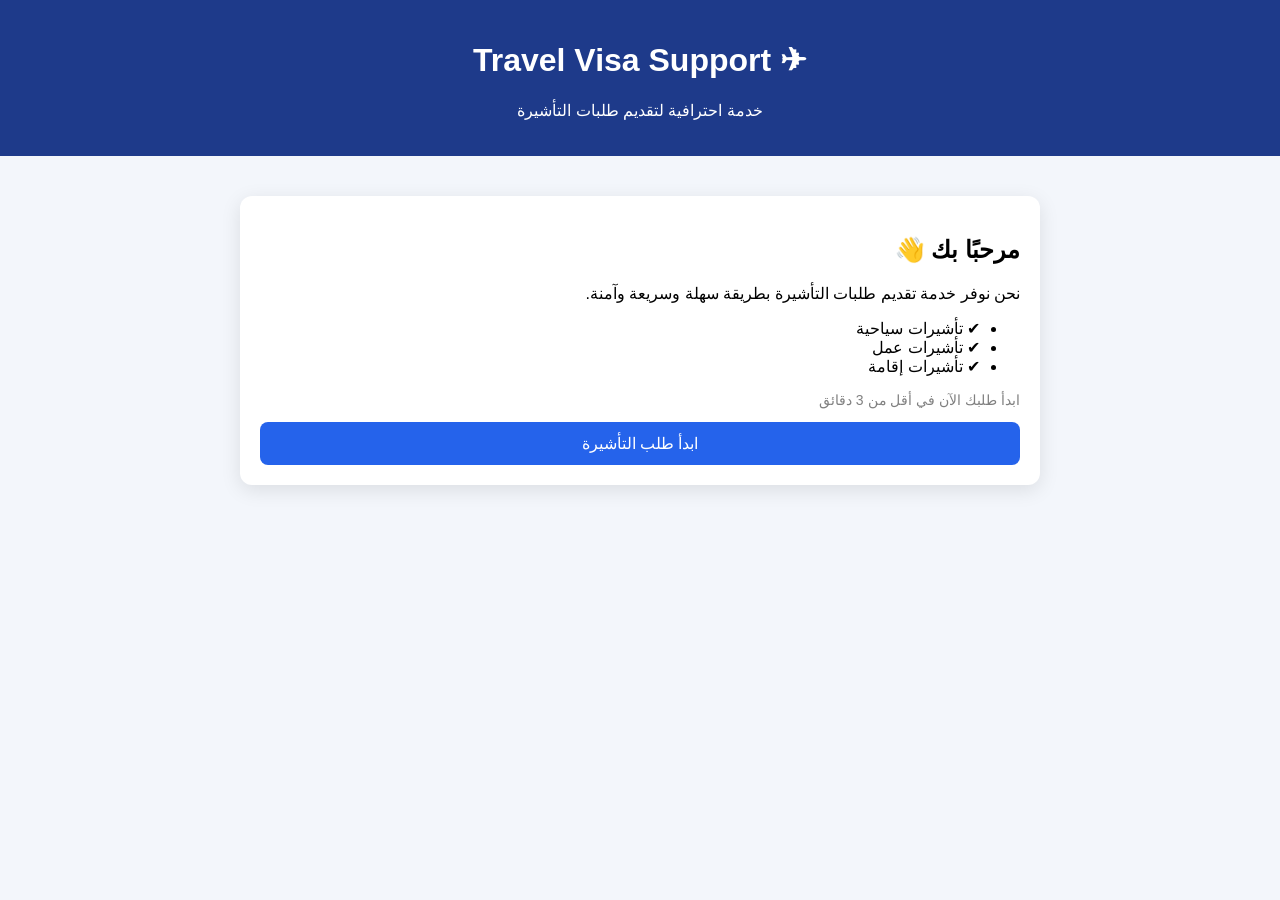
==== index.html @ c12b9d7c "Update index.html" ====
<!DOCTYPE html>
<html lang="ar">
<head>
<meta charset="UTF-8">
<meta name="viewport" content="width=device-width, initial-scale=1.0">
<title>Travel Visa Support</title>
<link rel="stylesheet" href="style.css">
</head>

<body>

<div class="header">
<h1>✈ Travel Visa Support</h1>
<p>خدمة احترافية لتقديم طلبات التأشيرة</p>
</div>

<div class="container">

<div class="card">

<h2>مرحبًا بك 👋</h2>

<p>
نحن نوفر خدمة تقديم طلبات التأشيرة بطريقة سهلة وسريعة وآمنة.
</p>

<ul>
<li>✔ تأشيرات سياحية</li>
<li>✔ تأشيرات عمل</li>
<li>✔ تأشيرات إقامة</li>
</ul>

<p style="color:gray;font-size:14px">
ابدأ طلبك الآن في أقل من 3 دقائق
</p>

<a href="step2.html">
<button>ابدأ طلب التأشيرة</button>
</a>

</div>

</div>

</body>
</html>
---- style.css ----
body{
  margin:0;
  font-family:Arial;
  direction:rtl;
  background:#f3f6fb;
}

.header{
  background:#1e3a8a;
  color:white;
  padding:20px;
  text-align:center;
}

.container{
  max-width:800px;
  margin:auto;
  padding:20px;
}

.card{
  background:white;
  padding:20px;
  border-radius:12px;
  box-shadow:0 5px 20px rgba(0,0,0,0.1);
  margin-top:20px;
}

input, select{
  width:100%;
  padding:12px;
  margin:10px 0;
  border-radius:8px;
  border:1px solid #ccc;
}

button{
  width:100%;
  padding:12px;
  background:#2563eb;
  color:white;
  border:none;
  border-radius:8px;
  cursor:pointer;
  font-size:16px;
}

button:hover{
  background:#1e40af;
}

.stepbar{
  display:flex;
  justify-content:space-between;
  margin-top:15px;
}

.stepbar div{
  flex:1;
  text-align:center;
  padding:8px;
  margin:2px;
  background:#e5e7eb;
  border-radius:6px;
  font-weight:bold;
}

.stepbar .active{
  background:#2563eb;
  color:white;
}
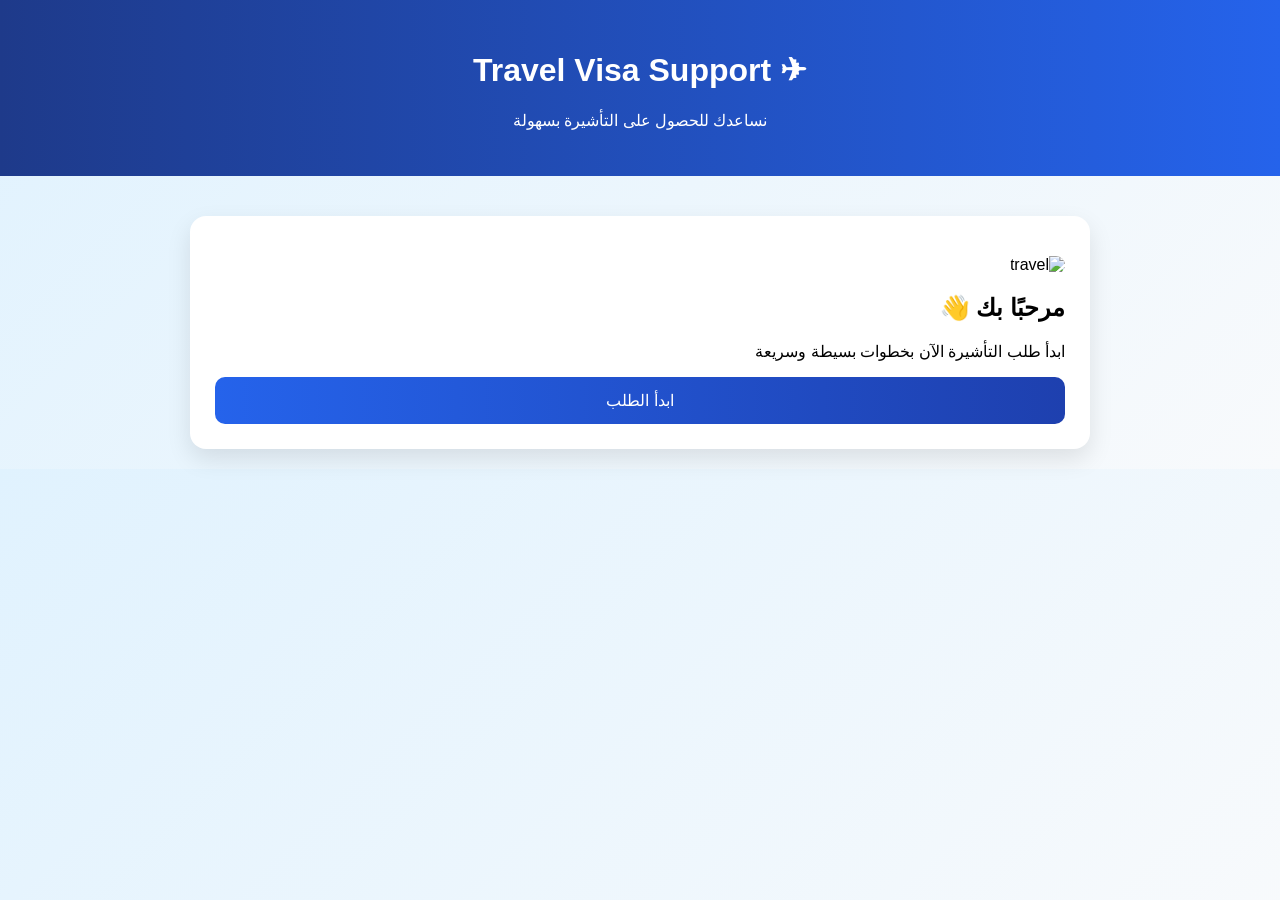
==== commit 3a10d854: "Update index.html" ====
--- a/index.html
+++ b/index.html
@@ -3,7 +3,7 @@
 <head>
 <meta charset="UTF-8">
 <meta name="viewport" content="width=device-width, initial-scale=1.0">
-<title>Travel Visa Support</title>
+<title>Travel Visa</title>
 <link rel="stylesheet" href="style.css">
 </head>
 
@@ -11,31 +11,21 @@
 
 <div class="header">
 <h1>✈ Travel Visa Support</h1>
-<p>خدمة احترافية لتقديم طلبات التأشيرة</p>
+<p>نساعدك للحصول على التأشيرة بسهولة</p>
 </div>
 
 <div class="container">
 
 <div class="card">
 
+<img class="hero" src="https://images.unsplash.com/photo-1502920514313-52581002a659" alt="travel">
+
 <h2>مرحبًا بك 👋</h2>
 
-<p>
-نحن نوفر خدمة تقديم طلبات التأشيرة بطريقة سهلة وسريعة وآمنة.
-</p>
-
-<ul>
-<li>✔ تأشيرات سياحية</li>
-<li>✔ تأشيرات عمل</li>
-<li>✔ تأشيرات إقامة</li>
-</ul>
-
-<p style="color:gray;font-size:14px">
-ابدأ طلبك الآن في أقل من 3 دقائق
-</p>
+<p>ابدأ طلب التأشيرة الآن بخطوات بسيطة وسريعة</p>
 
 <a href="step2.html">
-<button>ابدأ طلب التأشيرة</button>
+<button>ابدأ الطلب</button>
 </a>
 
 </div>
--- a/style.css
+++ b/style.css
@@ -2,70 +2,73 @@
   margin:0;
   font-family:Arial;
   direction:rtl;
-  background:#f3f6fb;
+  background: linear-gradient(135deg, #e0f2fe, #f8fafc);
 }
 
+/* Header جميل */
 .header{
-  background:#1e3a8a;
+  background: linear-gradient(90deg, #1e3a8a, #2563eb);
   color:white;
-  padding:20px;
+  padding:30px;
   text-align:center;
 }
 
+/* الحاوية */
 .container{
-  max-width:800px;
+  max-width:900px;
   margin:auto;
   padding:20px;
 }
 
+/* الكرت */
 .card{
   background:white;
-  padding:20px;
-  border-radius:12px;
-  box-shadow:0 5px 20px rgba(0,0,0,0.1);
+  padding:25px;
+  border-radius:16px;
+  box-shadow:0 10px 25px rgba(0,0,0,0.1);
   margin-top:20px;
+  transition:0.3s;
 }
 
+.card:hover{
+  transform:translateY(-3px);
+}
+
+/* الحقول */
 input, select{
   width:100%;
   padding:12px;
   margin:10px 0;
-  border-radius:8px;
-  border:1px solid #ccc;
+  border-radius:10px;
+  border:1px solid #ddd;
+  outline:none;
 }
 
+/* الأزرار */
 button{
   width:100%;
-  padding:12px;
-  background:#2563eb;
+  padding:14px;
+  background: linear-gradient(90deg,#2563eb,#1e40af);
   color:white;
   border:none;
-  border-radius:8px;
+  border-radius:10px;
   cursor:pointer;
   font-size:16px;
+  transition:0.3s;
 }
 
 button:hover{
-  background:#1e40af;
+  transform:scale(1.03);
 }
 
-.stepbar{
-  display:flex;
-  justify-content:space-between;
+/* زر رجوع */
+.back{
+  background:#6b7280;
+}
+
+/* صورة في الصفحة الأولى */
+.hero{
+  width:100%;
+  border-radius:15px;
   margin-top:15px;
 }
-
-.stepbar div{
-  flex:1;
-  text-align:center;
-  padding:8px;
-  margin:2px;
-  background:#e5e7eb;
-  border-radius:6px;
-  font-weight:bold;
-}
-
-.stepbar .active{
-  background:#2563eb;
-  color:white;
-}
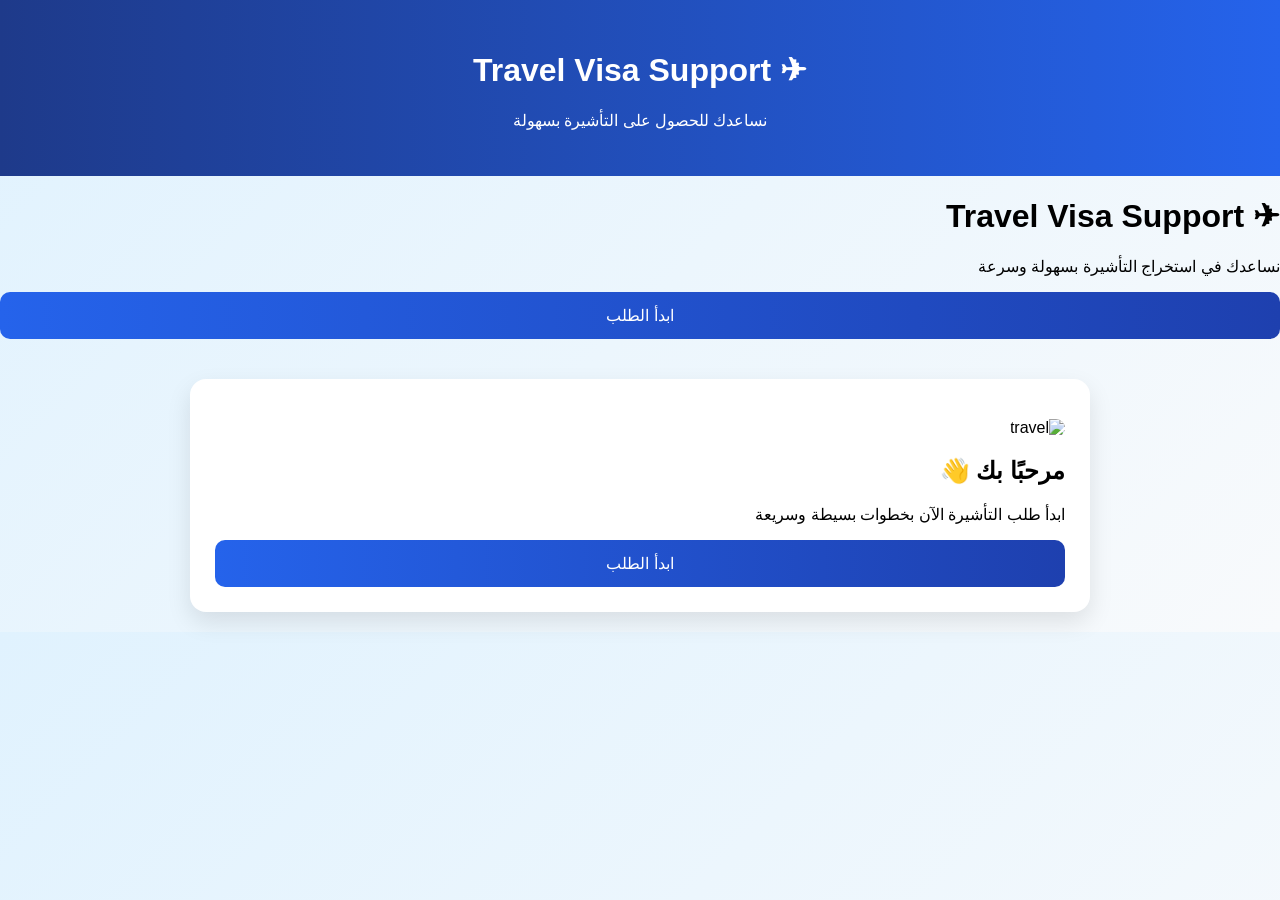
==== commit 18bf6a2a: "Update index.html" ====
--- a/index.html
+++ b/index.html
@@ -13,7 +13,20 @@
 <h1>✈ Travel Visa Support</h1>
 <p>نساعدك للحصول على التأشيرة بسهولة</p>
 </div>
+<div class="hero">
 
+  <div class="overlay"></div>
+
+  <div class="hero-content">
+    <h1>✈ Travel Visa Support</h1>
+    <p>نساعدك في استخراج التأشيرة بسهولة وسرعة</p>
+
+    <a href="step2.html">
+      <button>ابدأ الطلب</button>
+    </a>
+  </div>
+
+</div>
 <div class="container">
 
 <div class="card">
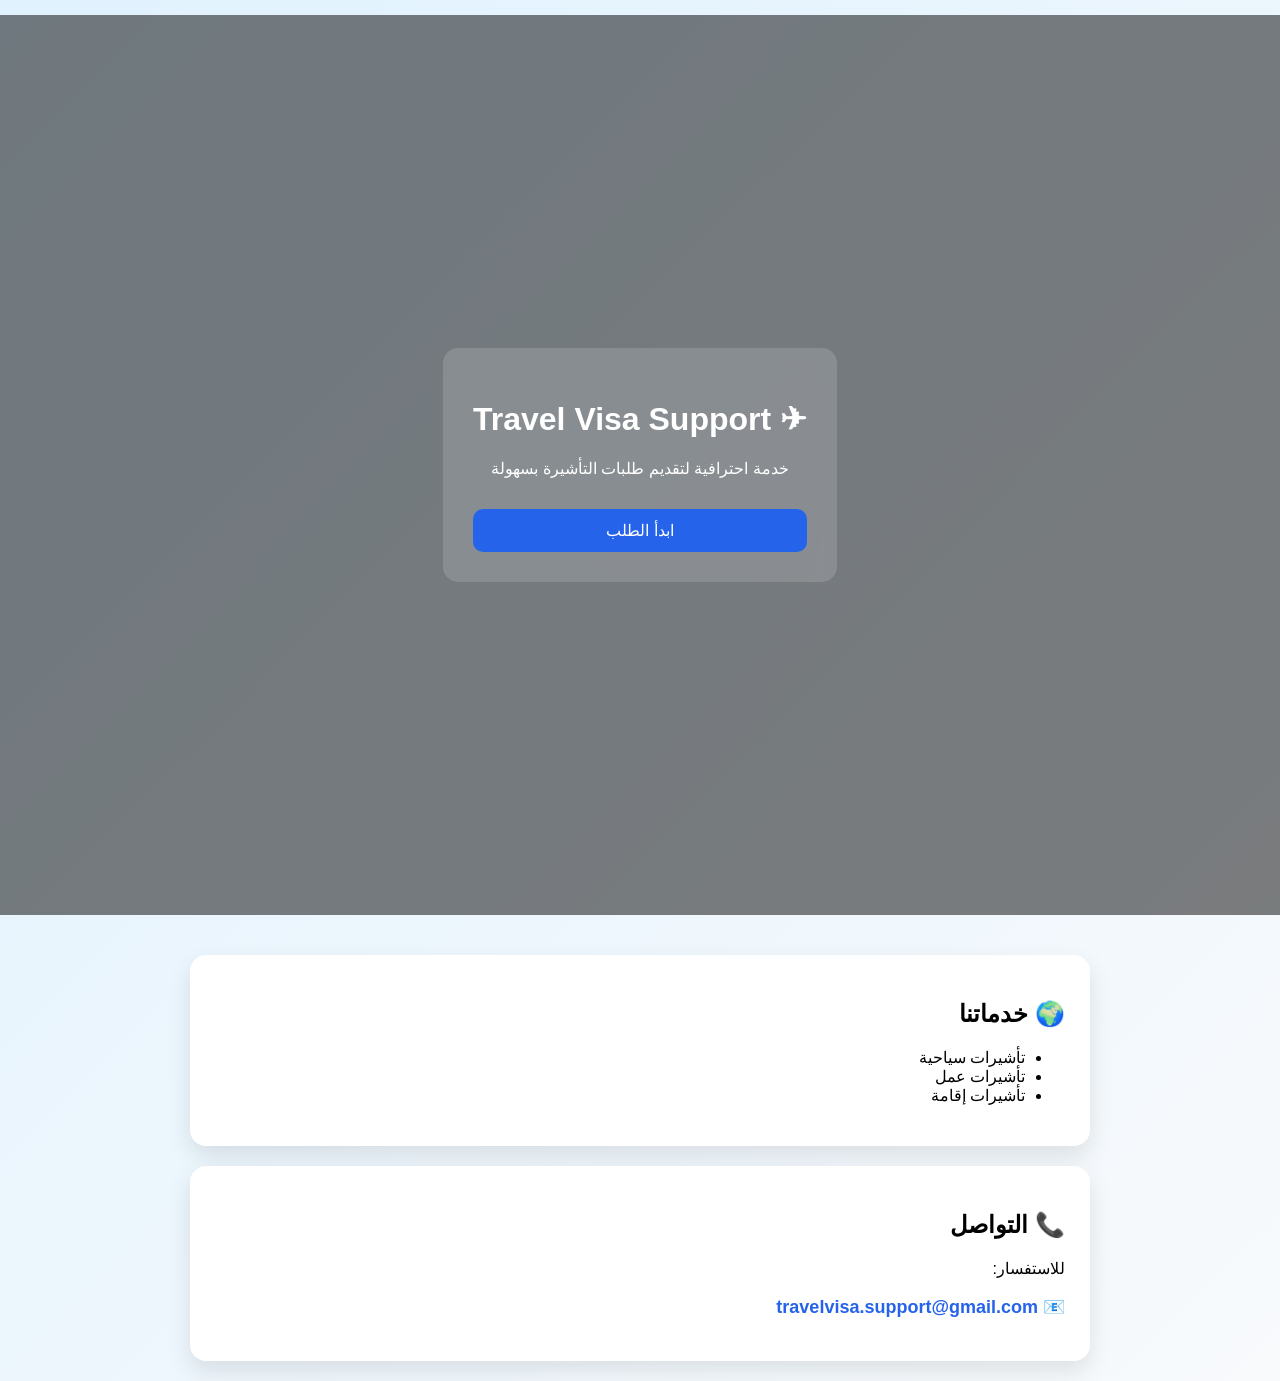
==== commit 6cea3b5f: "Update index.html" ====
--- a/index.html
+++ b/index.html
@@ -3,23 +3,20 @@
 <head>
 <meta charset="UTF-8">
 <meta name="viewport" content="width=device-width, initial-scale=1.0">
-<title>Travel Visa</title>
+<title>Travel Visa Support</title>
 <link rel="stylesheet" href="style.css">
 </head>
 
 <body>
 
-<div class="header">
-<h1>✈ Travel Visa Support</h1>
-<p>نساعدك للحصول على التأشيرة بسهولة</p>
-</div>
+<!-- HERO -->
 <div class="hero">
 
   <div class="overlay"></div>
 
   <div class="hero-content">
     <h1>✈ Travel Visa Support</h1>
-    <p>نساعدك في استخراج التأشيرة بسهولة وسرعة</p>
+    <p>خدمة احترافية لتقديم طلبات التأشيرة بسهولة</p>
 
     <a href="step2.html">
       <button>ابدأ الطلب</button>
@@ -27,21 +24,33 @@
   </div>
 
 </div>
+
+<!-- محتوى إضافي -->
 <div class="container">
 
-<div class="card">
+  <div class="card">
 
-<img class="hero" src="https://images.unsplash.com/photo-1502920514313-52581002a659" alt="travel">
+    <h2>🌍 خدماتنا</h2>
 
-<h2>مرحبًا بك 👋</h2>
+    <ul>
+      <li>تأشيرات سياحية</li>
+      <li>تأشيرات عمل</li>
+      <li>تأشيرات إقامة</li>
+    </ul>
 
-<p>ابدأ طلب التأشيرة الآن بخطوات بسيطة وسريعة</p>
+  </div>
 
-<a href="step2.html">
-<button>ابدأ الطلب</button>
-</a>
+  <div class="card">
 
-</div>
+    <h2>📞 التواصل</h2>
+
+    <p>للاستفسار:</p>
+
+    <p style="font-size:18px; font-weight:bold; color:#2563eb;">
+      📧 travelvisa.support@gmail.com
+    </p>
+
+  </div>
 
 </div>
 
--- a/style.css
+++ b/style.css
@@ -72,3 +72,50 @@
   border-radius:15px;
   margin-top:15px;
 }
+.hero{
+  height:100vh;
+  background-image:url("https://images.unsplash.com/photo-1526772662000-3f88f10405ff");
+  background-size:cover;
+  background-position:center;
+  position:relative;
+  display:flex;
+  align-items:center;
+  justify-content:center;
+  text-align:center;
+}
+
+/* طبقة غامقة فوق الصورة */
+.overlay{
+  position:absolute;
+  top:0;
+  left:0;
+  width:100%;
+  height:100%;
+  background:rgba(0,0,0,0.5);
+}
+
+/* الصندوق الذي يحتوي النص */
+.hero-content{
+  position:relative;
+  background:rgba(255,255,255,0.15);
+  padding:30px;
+  border-radius:15px;
+  backdrop-filter:blur(10px);
+  color:white;
+  max-width:500px;
+}
+
+/* الزر */
+.hero-content button{
+  margin-top:15px;
+  padding:12px 20px;
+  border:none;
+  border-radius:10px;
+  background:#2563eb;
+  color:white;
+  cursor:pointer;
+}
+
+.hero-content button:hover{
+  background:#1e40af;
+}
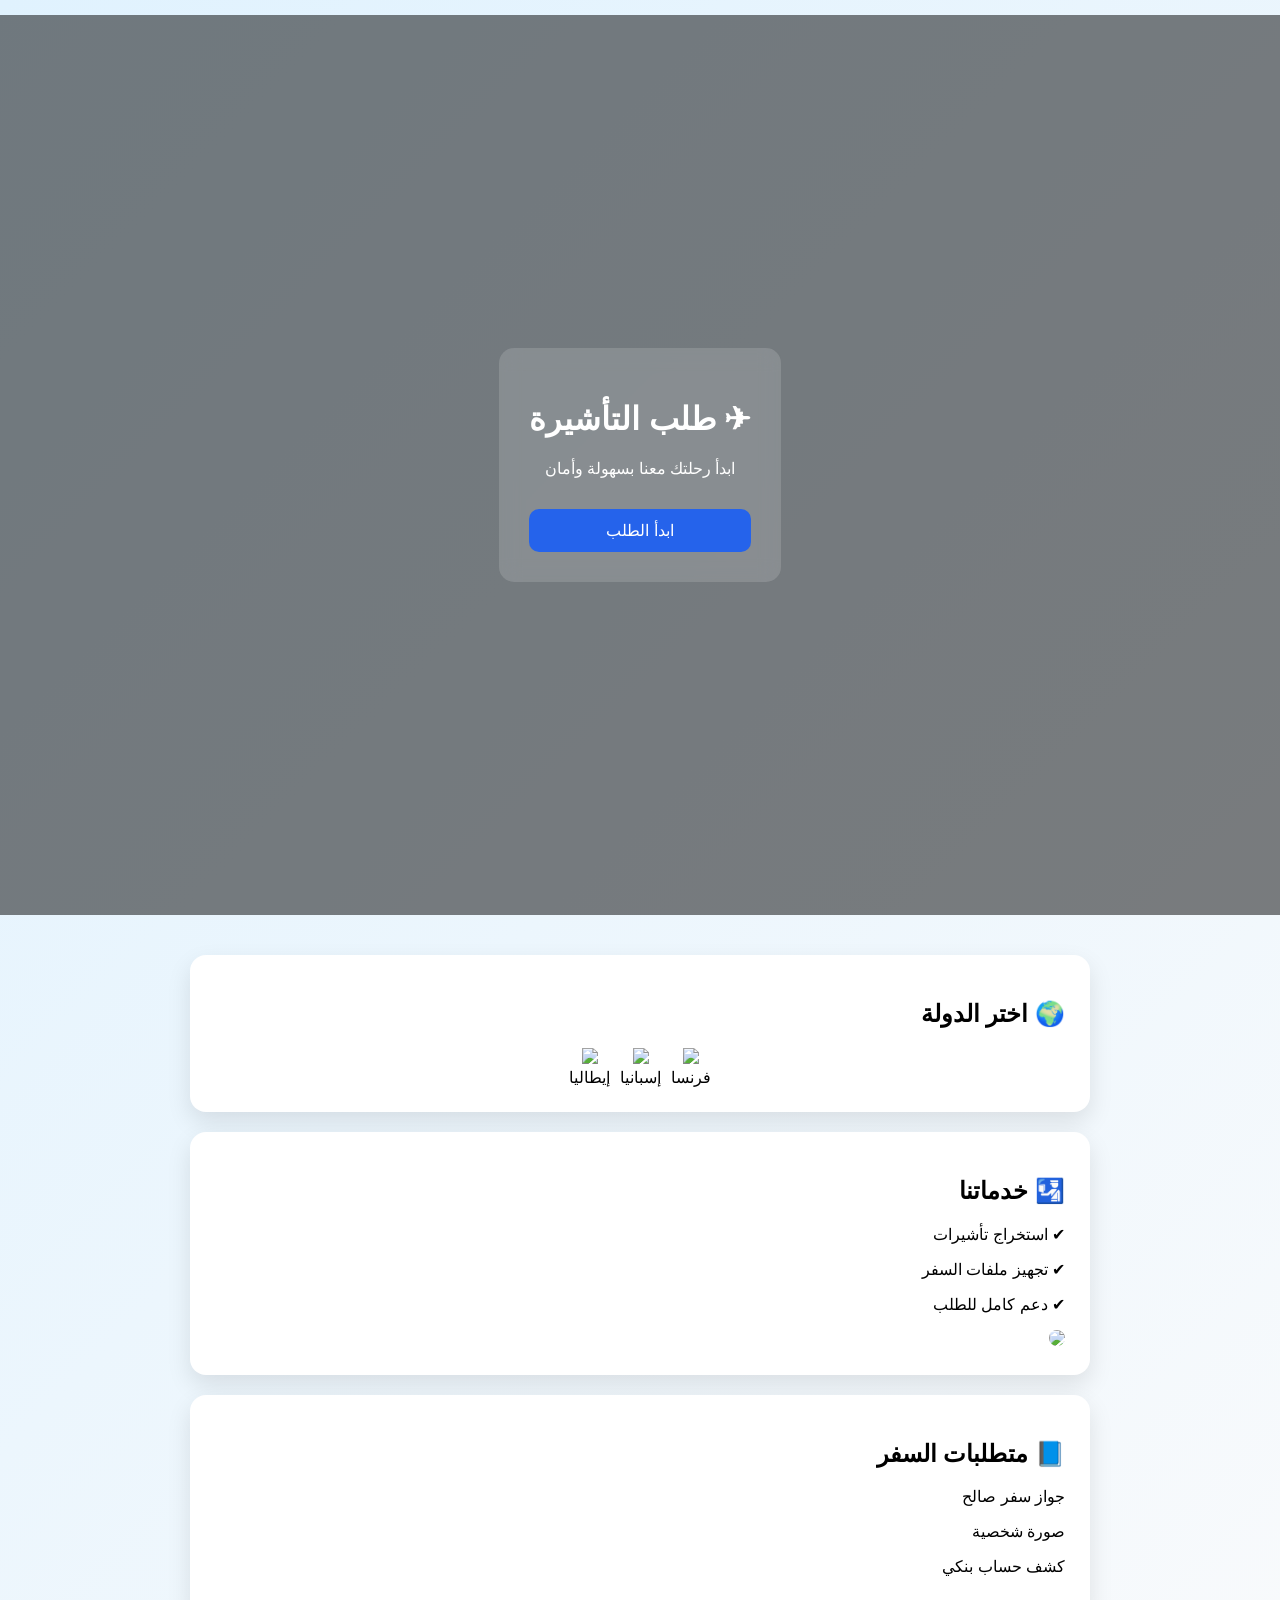
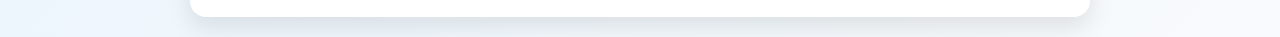
==== commit 9a81ab34: "Update index.html" ====
--- a/index.html
+++ b/index.html
@@ -11,46 +11,64 @@
 
 <!-- HERO -->
 <div class="hero">
-
   <div class="overlay"></div>
 
   <div class="hero-content">
-    <h1>✈ Travel Visa Support</h1>
-    <p>خدمة احترافية لتقديم طلبات التأشيرة بسهولة</p>
+    <h1>✈ طلب التأشيرة</h1>
+    <p>ابدأ رحلتك معنا بسهولة وأمان</p>
 
     <a href="step2.html">
       <button>ابدأ الطلب</button>
     </a>
   </div>
+</div>
+
+<div class="container">
+
+<!-- الدول -->
+<div class="card">
+  <h2>🌍 اختر الدولة</h2>
+
+  <div style="display:flex; gap:10px; flex-wrap:wrap; justify-content:center;">
+
+    <div style="text-align:center;">
+      <img src="https://flagcdn.com/w80/fr.png"><br>
+      فرنسا
+    </div>
+
+    <div style="text-align:center;">
+      <img src="https://flagcdn.com/w80/es.png"><br>
+      إسبانيا
+    </div>
+
+    <div style="text-align:center;">
+      <img src="https://flagcdn.com/w80/it.png"><br>
+      إيطاليا
+    </div>
+
+  </div>
+</div>
+
+<!-- خدمات -->
+<div class="card">
+  <h2>🛂 خدماتنا</h2>
+
+  <p>✔ استخراج تأشيرات</p>
+  <p>✔ تجهيز ملفات السفر</p>
+  <p>✔ دعم كامل للطلب</p>
+
+  <img src="https://images.unsplash.com/photo-1605902711622-cfb43c4437d0" style="width:100%; border-radius:12px;">
+</div>
+
+<!-- جواز -->
+<div class="card">
+  <h2>📘 متطلبات السفر</h2>
+
+  <p>جواز سفر صالح</p>
+  <p>صورة شخصية</p>
+  <p>كشف حساب بنكي</p>
 
 </div>
-
-<!-- محتوى إضافي -->
-<div class="container">
-
-  <div class="card">
-
-    <h2>🌍 خدماتنا</h2>
-
-    <ul>
-      <li>تأشيرات سياحية</li>
-      <li>تأشيرات عمل</li>
-      <li>تأشيرات إقامة</li>
-    </ul>
-
-  </div>
-
-  <div class="card">
-
-    <h2>📞 التواصل</h2>
-
-    <p>للاستفسار:</p>
-
-    <p style="font-size:18px; font-weight:bold; color:#2563eb;">
-      📧 travelvisa.support@gmail.com
-    </p>
-
-  </div>
 
 </div>
 
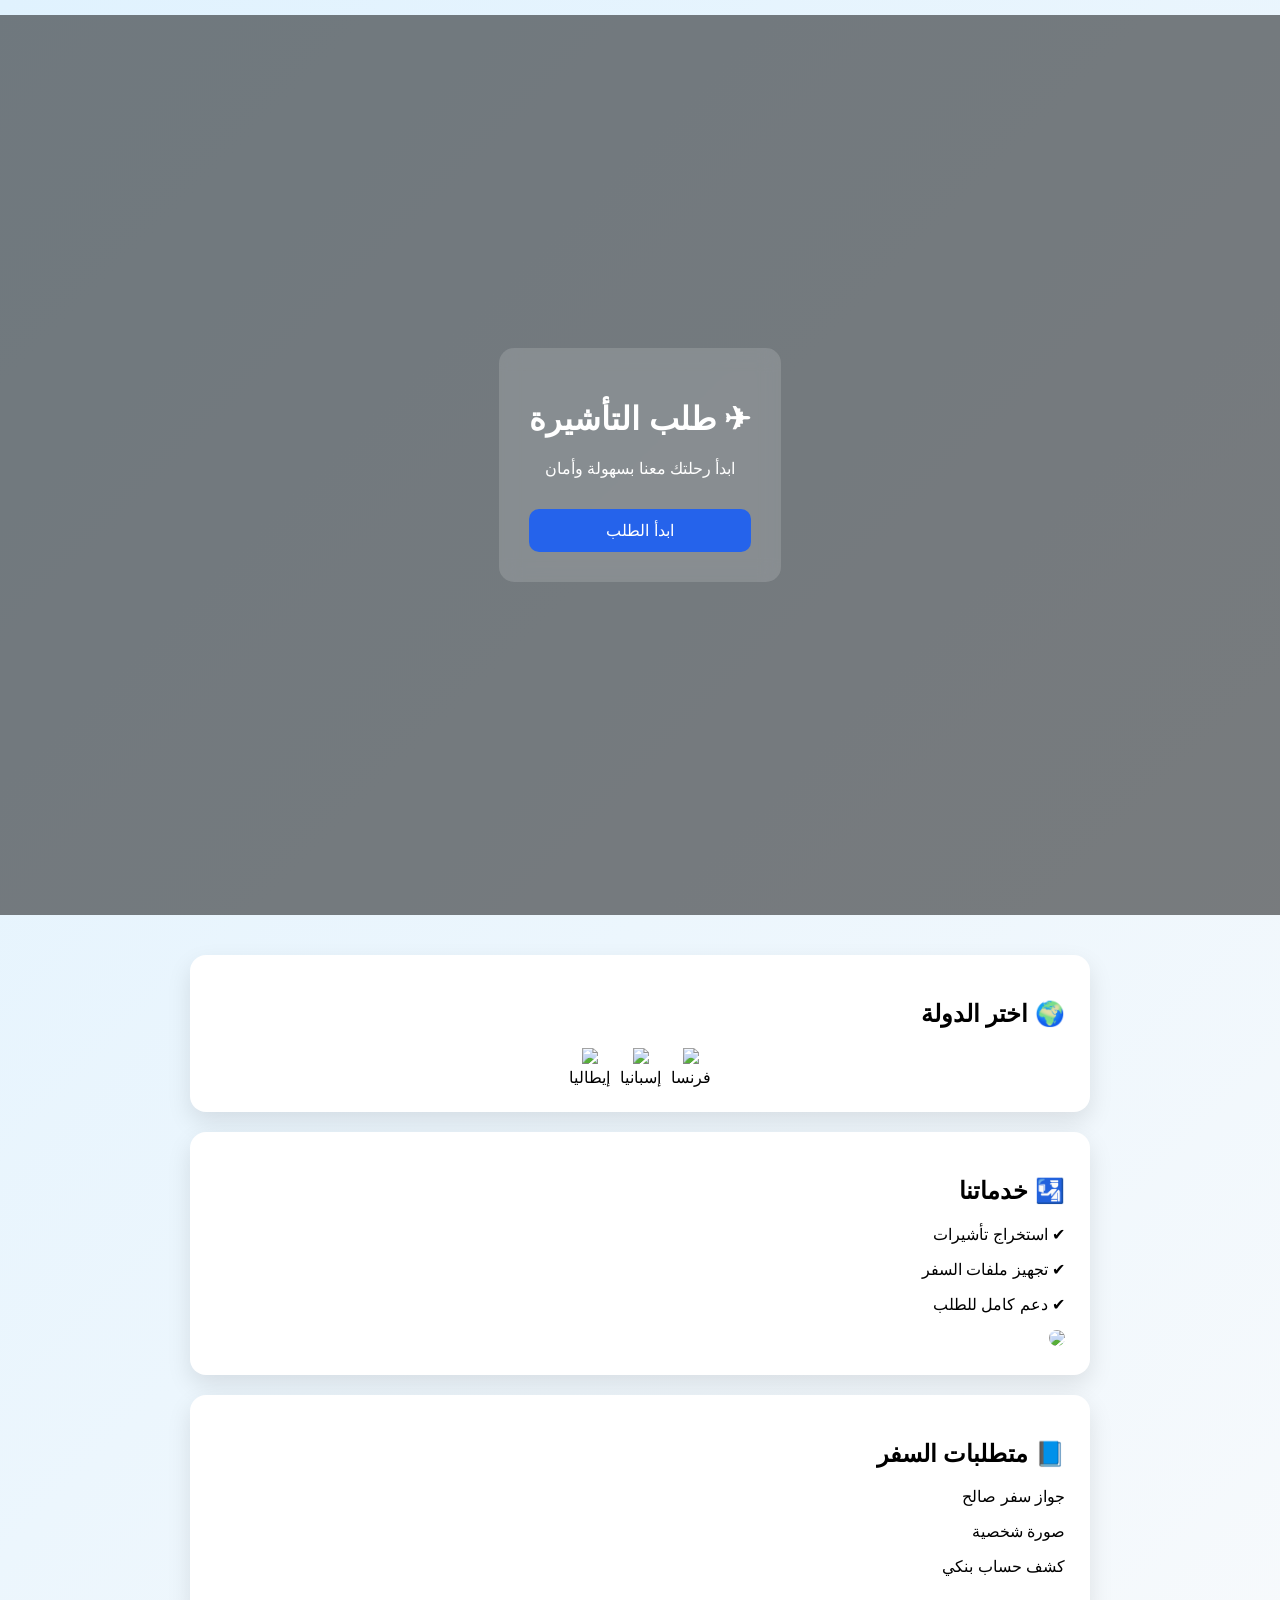
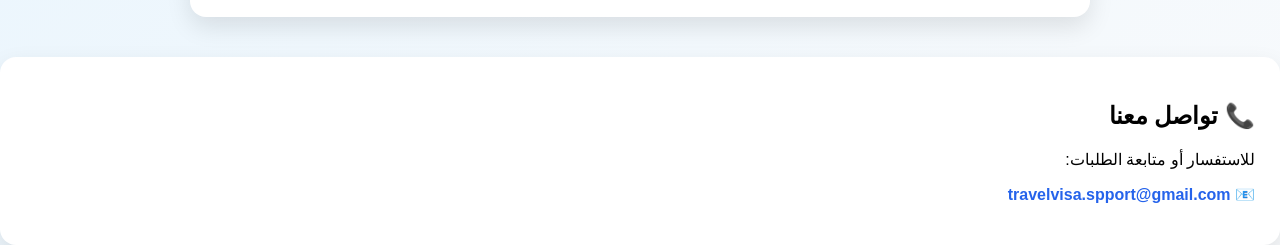
==== commit d8e6cda1: "Update index.html" ====
--- a/index.html
+++ b/index.html
@@ -74,3 +74,14 @@
 
 </body>
 </html>
+<div class="card">
+
+  <h2>📞 تواصل معنا</h2>
+
+  <p>للاستفسار أو متابعة الطلبات:</p>
+
+  <p style="font-weight:bold;color:#2563eb;">
+    📧 travelvisa.spport@gmail.com
+  </p>
+
+</div>
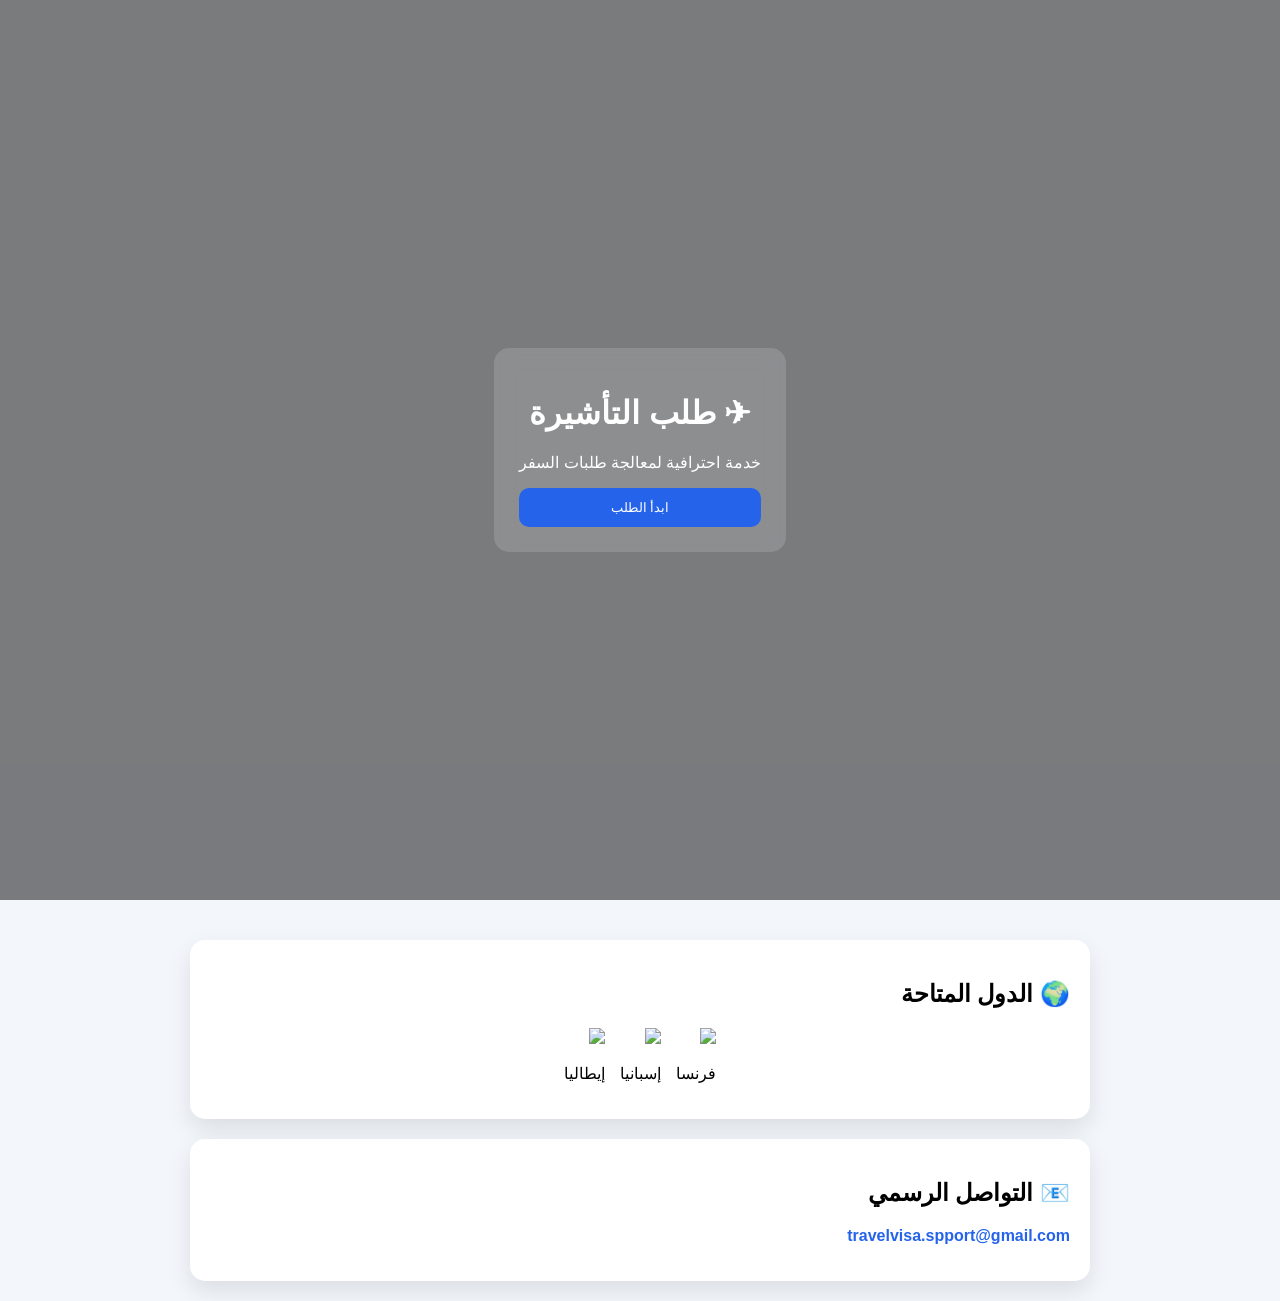
==== commit dc40e0b3: "Update index.html" ====
--- a/index.html
+++ b/index.html
@@ -9,13 +9,12 @@
 
 <body>
 
-<!-- HERO -->
 <div class="hero">
   <div class="overlay"></div>
 
   <div class="hero-content">
     <h1>✈ طلب التأشيرة</h1>
-    <p>ابدأ رحلتك معنا بسهولة وأمان</p>
+    <p>خدمة احترافية لمعالجة طلبات السفر</p>
 
     <a href="step2.html">
       <button>ابدأ الطلب</button>
@@ -25,63 +24,24 @@
 
 <div class="container">
 
-<!-- الدول -->
-<div class="card">
-  <h2>🌍 اختر الدولة</h2>
+  <div class="card">
+    <h2>🌍 الدول المتاحة</h2>
 
-  <div style="display:flex; gap:10px; flex-wrap:wrap; justify-content:center;">
+    <div style="display:flex;gap:15px;justify-content:center;flex-wrap:wrap;">
+      <div><img src="https://flagcdn.com/w80/fr.png"><p>فرنسا</p></div>
+      <div><img src="https://flagcdn.com/w80/es.png"><p>إسبانيا</p></div>
+      <div><img src="https://flagcdn.com/w80/it.png"><p>إيطاليا</p></div>
+    </div>
+  </div>
 
-    <div style="text-align:center;">
-      <img src="https://flagcdn.com/w80/fr.png"><br>
-      فرنسا
-    </div>
-
-    <div style="text-align:center;">
-      <img src="https://flagcdn.com/w80/es.png"><br>
-      إسبانيا
-    </div>
-
-    <div style="text-align:center;">
-      <img src="https://flagcdn.com/w80/it.png"><br>
-      إيطاليا
-    </div>
-
+  <div class="card">
+    <h2>📧 التواصل الرسمي</h2>
+    <p style="font-weight:bold;color:#2563eb;">
+      travelvisa.spport@gmail.com
+    </p>
   </div>
-</div>
-
-<!-- خدمات -->
-<div class="card">
-  <h2>🛂 خدماتنا</h2>
-
-  <p>✔ استخراج تأشيرات</p>
-  <p>✔ تجهيز ملفات السفر</p>
-  <p>✔ دعم كامل للطلب</p>
-
-  <img src="https://images.unsplash.com/photo-1605902711622-cfb43c4437d0" style="width:100%; border-radius:12px;">
-</div>
-
-<!-- جواز -->
-<div class="card">
-  <h2>📘 متطلبات السفر</h2>
-
-  <p>جواز سفر صالح</p>
-  <p>صورة شخصية</p>
-  <p>كشف حساب بنكي</p>
-
-</div>
 
 </div>
 
 </body>
 </html>
-<div class="card">
-
-  <h2>📞 تواصل معنا</h2>
-
-  <p>للاستفسار أو متابعة الطلبات:</p>
-
-  <p style="font-weight:bold;color:#2563eb;">
-    📧 travelvisa.spport@gmail.com
-  </p>
-
-</div>
--- a/style.css
+++ b/style.css
@@ -2,79 +2,13 @@
   margin:0;
   font-family:Arial;
   direction:rtl;
-  background: linear-gradient(135deg, #e0f2fe, #f8fafc);
+  background:#f3f6fb;
 }
 
-/* Header جميل */
-.header{
-  background: linear-gradient(90deg, #1e3a8a, #2563eb);
-  color:white;
-  padding:30px;
-  text-align:center;
-}
-
-/* الحاوية */
-.container{
-  max-width:900px;
-  margin:auto;
-  padding:20px;
-}
-
-/* الكرت */
-.card{
-  background:white;
-  padding:25px;
-  border-radius:16px;
-  box-shadow:0 10px 25px rgba(0,0,0,0.1);
-  margin-top:20px;
-  transition:0.3s;
-}
-
-.card:hover{
-  transform:translateY(-3px);
-}
-
-/* الحقول */
-input, select{
-  width:100%;
-  padding:12px;
-  margin:10px 0;
-  border-radius:10px;
-  border:1px solid #ddd;
-  outline:none;
-}
-
-/* الأزرار */
-button{
-  width:100%;
-  padding:14px;
-  background: linear-gradient(90deg,#2563eb,#1e40af);
-  color:white;
-  border:none;
-  border-radius:10px;
-  cursor:pointer;
-  font-size:16px;
-  transition:0.3s;
-}
-
-button:hover{
-  transform:scale(1.03);
-}
-
-/* زر رجوع */
-.back{
-  background:#6b7280;
-}
-
-/* صورة في الصفحة الأولى */
-.hero{
-  width:100%;
-  border-radius:15px;
-  margin-top:15px;
-}
+/* HERO */
 .hero{
   height:100vh;
-  background-image:url("https://images.unsplash.com/photo-1526772662000-3f88f10405ff");
+  background-image:url("https://images.unsplash.com/photo-1502920514313-52581002a659");
   background-size:cover;
   background-position:center;
   position:relative;
@@ -84,31 +18,49 @@
   text-align:center;
 }
 
-/* طبقة غامقة فوق الصورة */
 .overlay{
   position:absolute;
-  top:0;
-  left:0;
   width:100%;
   height:100%;
   background:rgba(0,0,0,0.5);
 }
 
-/* الصندوق الذي يحتوي النص */
 .hero-content{
   position:relative;
   background:rgba(255,255,255,0.15);
-  padding:30px;
+  padding:25px;
   border-radius:15px;
   backdrop-filter:blur(10px);
   color:white;
   max-width:500px;
 }
 
-/* الزر */
-.hero-content button{
-  margin-top:15px;
-  padding:12px 20px;
+/* CARD */
+.container{
+  max-width:900px;
+  margin:auto;
+  padding:20px;
+}
+
+.card{
+  background:white;
+  padding:20px;
+  border-radius:15px;
+  margin-top:20px;
+  box-shadow:0 10px 25px rgba(0,0,0,0.1);
+}
+
+input, select{
+  width:100%;
+  padding:12px;
+  margin:10px 0;
+  border-radius:10px;
+  border:1px solid #ddd;
+}
+
+button{
+  width:100%;
+  padding:12px;
   border:none;
   border-radius:10px;
   background:#2563eb;
@@ -116,6 +68,6 @@
   cursor:pointer;
 }
 
-.hero-content button:hover{
+button:hover{
   background:#1e40af;
 }
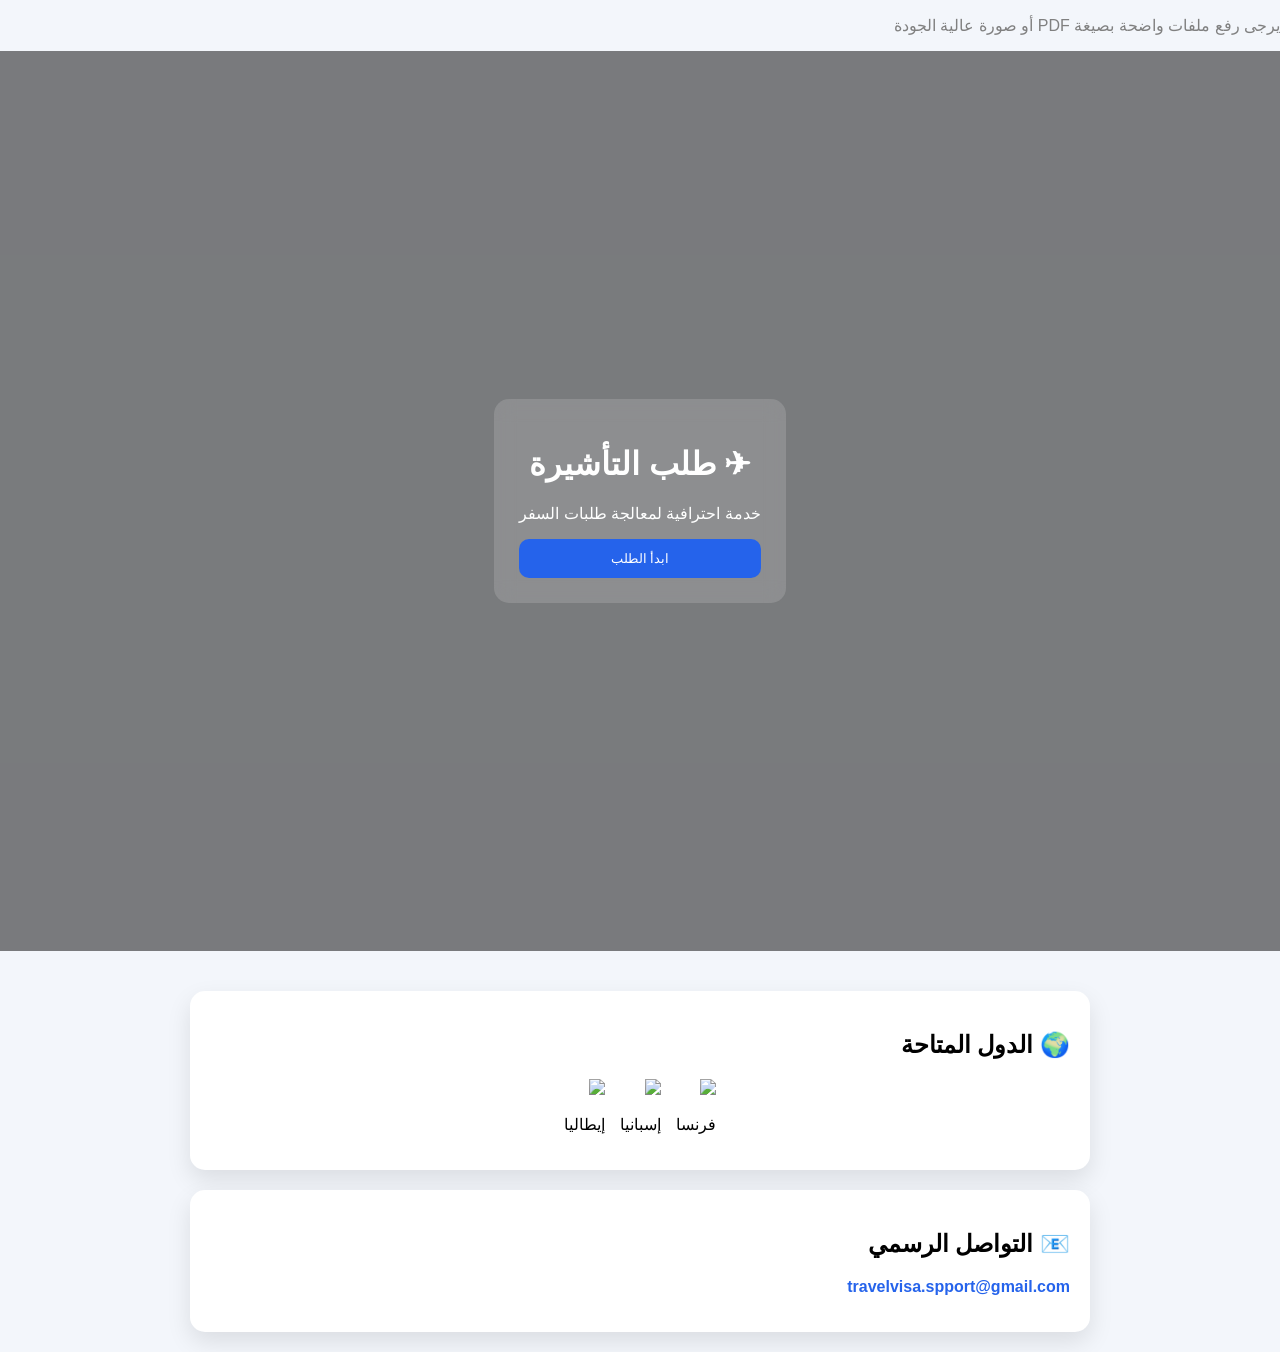
==== commit d9317556: "Update index.html" ====
--- a/index.html
+++ b/index.html
@@ -1,4 +1,7 @@
 <!DOCTYPE html>
+<p style="color:gray;">
+يرجى رفع ملفات واضحة بصيغة PDF أو صورة عالية الجودة
+</p>
 <html lang="ar">
 <head>
 <meta charset="UTF-8">
